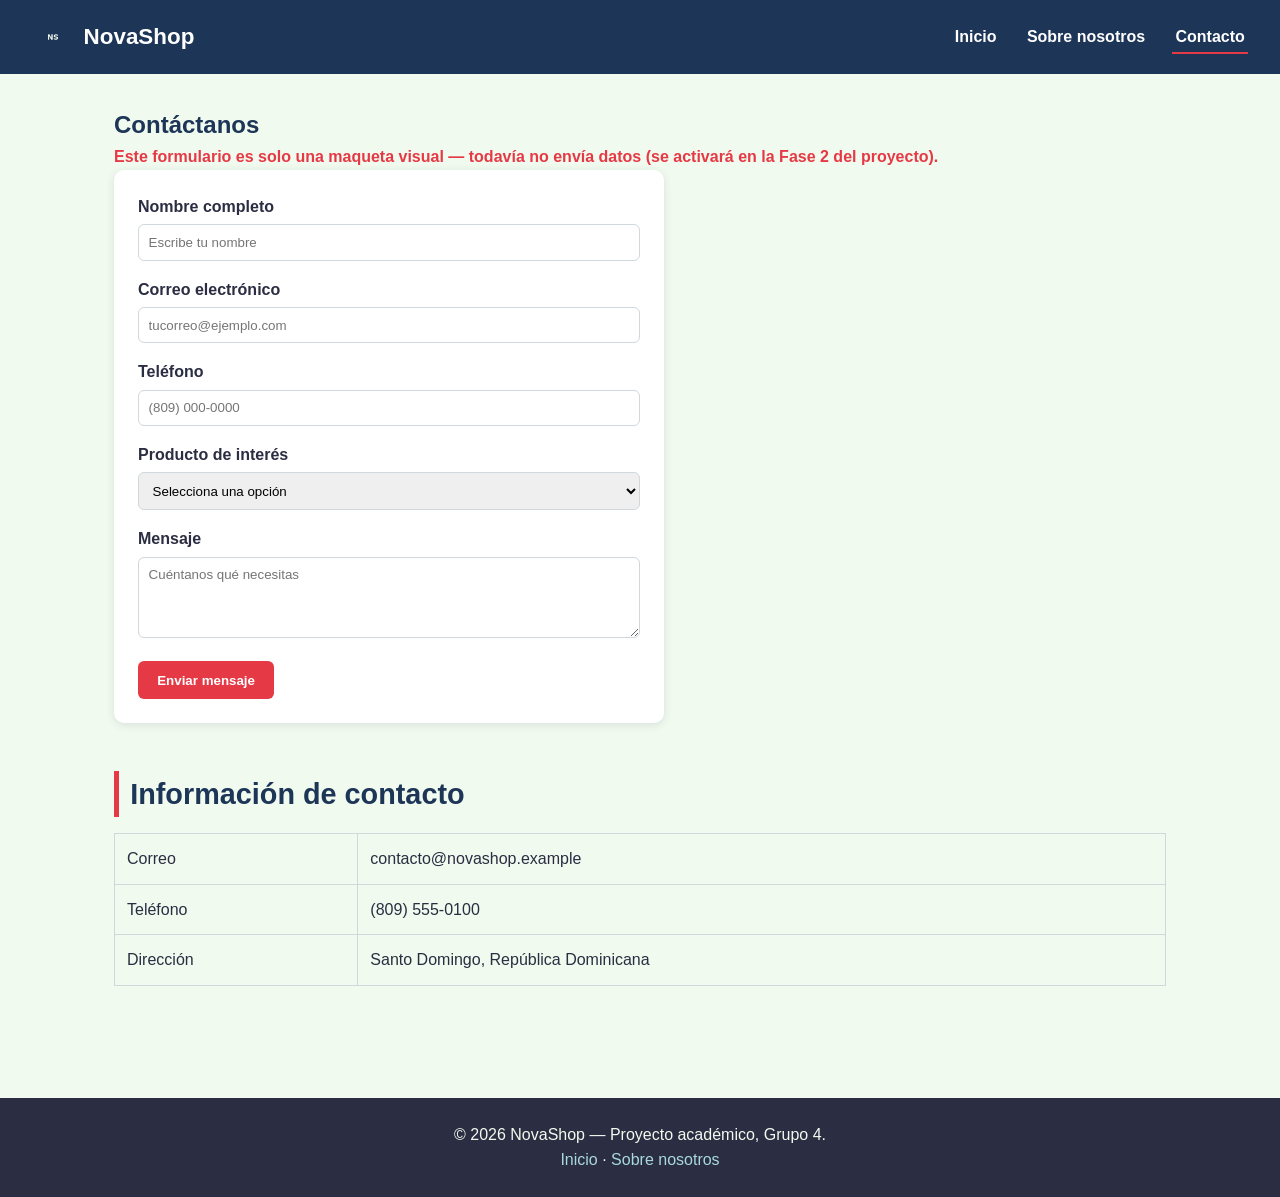
==== contacto.html @ 871a92b8 "fix: reorganiza el sitio en la raíz del repo y crea la rama fase-1-maquetacion - Mueve index.html, n" ====
<!DOCTYPE html>
<html lang="es">
<head>
  <meta charset="UTF-8">
  <meta name="viewport" content="width=device-width, initial-scale=1.0">
  <title>NovaShop — Contacto</title>
  <link rel="stylesheet" href="css/styles.css">
</head>
<body>

  <header id="site-header">
    <div class="logo">
      <img src="img/logo.png" alt="Logotipo de NovaShop">
      <span>NovaShop</span>
    </div>
    <nav>
      <ul class="nav-menu">
        <li><a href="index.html">Inicio</a></li>
        <li><a href="nosotros.html">Sobre nosotros</a></li>
        <li><a href="contacto.html" aria-current="page">Contacto</a></li>
      </ul>
    </nav>
  </header>

  <main>

    <section class="section">
      <h1>Contáctanos</h1>
      <!-- Método CSS en línea: nota puntual resaltada -->
      <p style="color:#e63946; font-weight:600;">Este formulario es solo una maqueta visual — todavía no envía datos (se activará en la Fase 2 del proyecto).</p>

      <form class="form-maquetado" action="#" method="post">
        <div>
          <label for="nombre">Nombre completo</label>
          <input type="text" id="nombre" name="nombre" placeholder="Escribe tu nombre">
        </div>

        <div>
          <label for="email">Correo electrónico</label>
          <input type="email" id="email" name="email" placeholder="tucorreo@ejemplo.com">
        </div>

        <div>
          <label for="telefono">Teléfono</label>
          <input type="tel" id="telefono" name="telefono" placeholder="(809) 000-0000">
        </div>

        <div>
          <label for="producto">Producto de interés</label>
          <select id="producto" name="producto">
            <option value="">Selecciona una opción</option>
            <option value="audifonos">Audífonos inalámbricos</option>
            <option value="smartwatch">Smartwatch deportivo</option>
            <option value="mochila">Mochila para laptop</option>
            <option value="lampara">Lámpara LED de escritorio</option>
            <option value="otro">Otro</option>
          </select>
        </div>

        <div>
          <label for="mensaje">Mensaje</label>
          <textarea id="mensaje" name="mensaje" rows="4" placeholder="Cuéntanos qué necesitas"></textarea>
        </div>

        <button type="submit">Enviar mensaje</button>
      </form>
    </section>

    <section class="section">
      <h2 class="section-title">Información de contacto</h2>
      <table>
        <tbody>
          <tr><td>Correo</td><td>contacto@novashop.example</td></tr>
          <tr><td>Teléfono</td><td>(809) 555-0100</td></tr>
          <tr><td>Dirección</td><td>Santo Domingo, República Dominicana</td></tr>
        </tbody>
      </table>
    </section>

  </main>

  <footer id="site-footer">
    <p>&copy; 2026 NovaShop — Proyecto académico, Grupo 4.</p>
    <p><a href="index.html">Inicio</a> · <a href="nosotros.html">Sobre nosotros</a></p>
  </footer>

</body>
</html>
---- css/styles.css ----
/* ==========================================================================
   NovaShop — Hoja de estilos externa (método CSS #3: externo)
   Este archivo se enlaza desde las 3 páginas para mantener una identidad
   visual coherente (misma paleta, tipografía y menú de navegación).
   ========================================================================== */

/* --- Variables de marca (paleta) --- */
:root {
  --color-primario: #1d3557;   /* azul profundo */
  --color-secundario: #457b9d; /* celeste */
  --color-acento: #e63946;     /* coral */
  --color-fondo: #f1faee;      /* blanco hueso */
  --color-texto: #2b2d42;      /* gris oscuro */
  --fuente-titulos: 'Poppins', 'Segoe UI', sans-serif;
  --fuente-texto: 'Inter', 'Segoe UI', sans-serif;
}

/* --- Selector de etiqueta (type selector) --- */
* {
  box-sizing: border-box;
  margin: 0;
  padding: 0;
}

body {
  font-family: var(--fuente-texto);
  color: var(--color-texto);
  background-color: var(--color-fondo);
  line-height: 1.6;
}

h1, h2, h3 {
  font-family: var(--fuente-titulos);
  color: var(--color-primario);
}

a {
  color: var(--color-secundario);
  text-decoration: none;
}

img {
  max-width: 100%;
  display: block;
  border-radius: 8px;
}

table {
  width: 100%;
  border-collapse: collapse;
  margin: 1rem 0;
}

th, td {
  border: 1px solid #cfd8dc;
  padding: 0.75rem;
  text-align: left;
}

/* --- Encabezado / navegación (selector de ID) --- */
#site-header {
  background-color: var(--color-primario);
  padding: 1rem 2rem;
  display: flex;
  align-items: center;
  justify-content: space-between;
  flex-wrap: wrap;
}

#site-header .logo {
  display: flex;
  align-items: center;
  gap: 0.6rem;
}

#site-header .logo img {
  width: 42px;
  height: 42px;
  border-radius: 50%;
}

#site-header .logo span {
  color: #fff;
  font-family: var(--fuente-titulos);
  font-size: 1.4rem;
  font-weight: 700;
}

/* --- Selector de clase (class selector): menú de navegación --- */
.nav-menu {
  list-style: none;
  display: flex;
  gap: 1.5rem;
}

.nav-menu a {
  color: #fff;
  font-weight: 600;
  padding: 0.4rem 0.2rem;
  border-bottom: 2px solid transparent;
  transition: border-color 0.2s ease;
}

.nav-menu a:hover,
.nav-menu a[aria-current="page"] {
  border-bottom: 2px solid var(--color-acento);
}

/* --- Contenedor general --- */
main {
  max-width: 1100px;
  margin: 0 auto;
  padding: 2rem 1.5rem;
}

.section {
  margin-bottom: 3rem;
}

.section-title {
  font-size: 1.8rem;
  margin-bottom: 1rem;
  border-left: 5px solid var(--color-acento);
  padding-left: 0.7rem;
}

/* --- Hero (clase) --- */
.hero {
  position: relative;
  border-radius: 12px;
  overflow: hidden;
  margin-bottom: 2rem;
}

.hero img {
  border-radius: 12px;
  width: 100%;
  height: auto;
}

.hero-text {
  background-color: var(--color-primario);
  color: #fff;
  padding: 1.5rem;
  border-radius: 0 0 12px 12px;
}

.hero-text .btn {
  display: inline-block;
  margin-top: 0.8rem;
  background-color: var(--color-acento);
  color: #fff;
  padding: 0.6rem 1.2rem;
  border-radius: 6px;
  font-weight: 600;
}

/* --- Grid de productos (clase) --- */
.product-grid {
  display: grid;
  grid-template-columns: repeat(auto-fit, minmax(220px, 1fr));
  gap: 1.5rem;
}

.product-card {
  background: #fff;
  border-radius: 10px;
  overflow: hidden;
  box-shadow: 0 2px 8px rgba(29, 53, 87, 0.12);
}

.product-card .info {
  padding: 1rem;
}

.product-card .price {
  font-weight: 700;
  color: var(--color-primario);
}

/* --- Formulario maquetado (contacto.html) --- */
.form-maquetado {
  background: #fff;
  padding: 1.5rem;
  border-radius: 10px;
  box-shadow: 0 2px 8px rgba(29, 53, 87, 0.12);
  display: grid;
  gap: 1rem;
  max-width: 550px;
}

.form-maquetado label {
  font-weight: 600;
  display: block;
  margin-bottom: 0.3rem;
}

.form-maquetado input,
.form-maquetado select,
.form-maquetado textarea {
  width: 100%;
  padding: 0.6rem;
  border: 1px solid #cfd8dc;
  border-radius: 6px;
  font-family: var(--fuente-texto);
}

.form-maquetado button {
  background-color: var(--color-acento);
  color: #fff;
  border: none;
  padding: 0.7rem 1.2rem;
  border-radius: 6px;
  font-weight: 700;
  cursor: pointer;
  justify-self: start;
}

/* --- Footer (selector de ID) --- */
#site-footer {
  background-color: var(--color-texto);
  color: #f1faee;
  text-align: center;
  padding: 1.5rem;
  margin-top: 2rem;
}

#site-footer a {
  color: #a8dadc;
}

@media (max-width: 640px) {
  #site-header {
    flex-direction: column;
    gap: 1rem;
  }
  .nav-menu {
    gap: 1rem;
  }
}
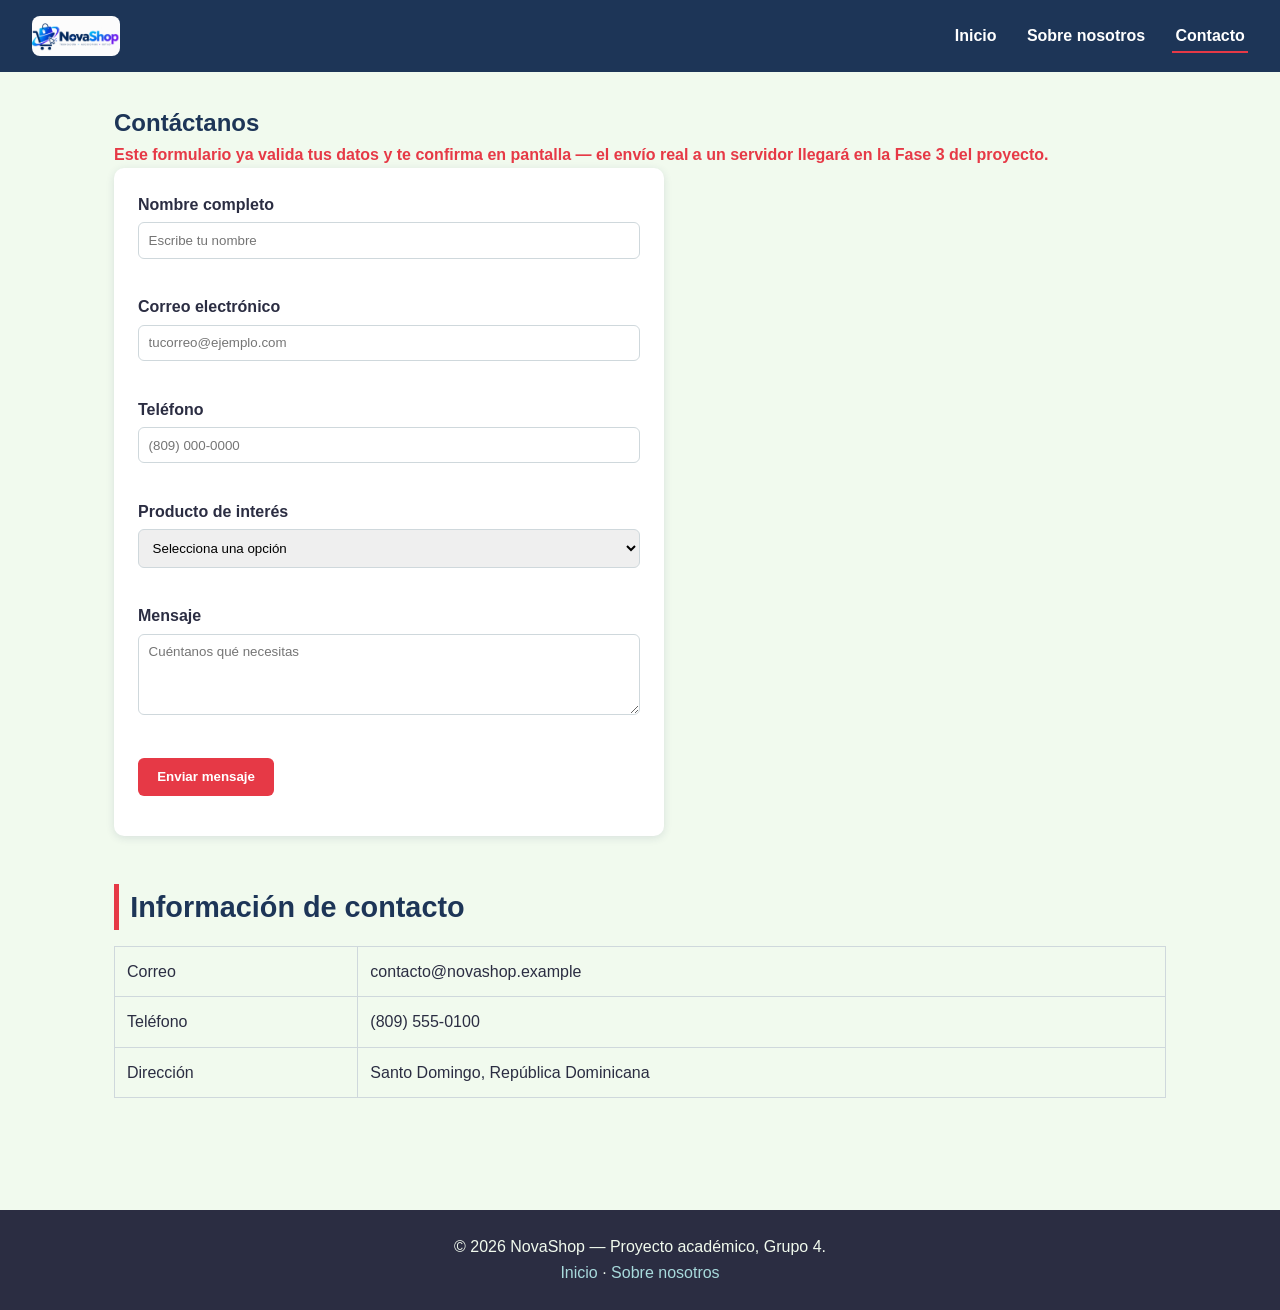
==== commit 6325e253: "Add product filter and contact form validation Fase 2: Add dynamic product search/filter and client-" ====
--- a/contacto.html
+++ b/contacto.html
@@ -27,22 +27,25 @@
     <section class="section">
       <h1>Contáctanos</h1>
       <!-- Método CSS en línea: nota puntual resaltada -->
-      <p style="color:#e63946; font-weight:600;">Este formulario es solo una maqueta visual — todavía no envía datos (se activará en la Fase 2 del proyecto).</p>
+      <p style="color:#e63946; font-weight:600;">Este formulario ya valida tus datos y te confirma en pantalla — el envío real a un servidor llegará en la Fase 3 del proyecto.</p>
 
-      <form class="form-maquetado" action="#" method="post">
+      <form class="form-maquetado" id="form-contacto" action="#" method="post" novalidate>
         <div>
           <label for="nombre">Nombre completo</label>
           <input type="text" id="nombre" name="nombre" placeholder="Escribe tu nombre">
+          <span class="error-mensaje" id="error-nombre"></span>
         </div>
 
         <div>
           <label for="email">Correo electrónico</label>
           <input type="email" id="email" name="email" placeholder="tucorreo@ejemplo.com">
+          <span class="error-mensaje" id="error-email"></span>
         </div>
 
         <div>
           <label for="telefono">Teléfono</label>
           <input type="tel" id="telefono" name="telefono" placeholder="(809) 000-0000">
+          <span class="error-mensaje" id="error-telefono"></span>
         </div>
 
         <div>
@@ -55,14 +58,17 @@
             <option value="lampara">Lámpara LED de escritorio</option>
             <option value="otro">Otro</option>
           </select>
+          <span class="error-mensaje" id="error-producto"></span>
         </div>
 
         <div>
           <label for="mensaje">Mensaje</label>
           <textarea id="mensaje" name="mensaje" rows="4" placeholder="Cuéntanos qué necesitas"></textarea>
+          <span class="error-mensaje" id="error-mensaje"></span>
         </div>
 
         <button type="submit">Enviar mensaje</button>
+        <p id="form-mensaje-exito" aria-live="polite"></p>
       </form>
     </section>
 
@@ -84,5 +90,7 @@
     <p><a href="index.html">Inicio</a> · <a href="nosotros.html">Sobre nosotros</a></p>
   </footer>
 
+  <!-- Fase 2: JavaScript para validar el formulario -->
+  <script src="js/validacion.js" defer></script>
 </body>
 </html>
--- a/css/styles.css
+++ b/css/styles.css
@@ -74,9 +74,14 @@
 }
 
 #site-header .logo img {
-  width: 42px;
-  height: 42px;
-  border-radius: 50%;
+  width: auto;
+  height: 40px;
+}
+
+#site-header .logo span {
+  /* El logo ya incluye el nombre "NovaShop" escrito, así que ocultamos
+     el texto duplicado para no repetirlo. */
+  display: none;
 }
 
 #site-header .logo span {
@@ -176,6 +181,30 @@
 .product-card .price {
   font-weight: 700;
   color: var(--color-primario);
+}
+
+/* --- Beneficios (sección "¿Por qué comprar en NovaShop?") --- */
+.beneficios-contenedor {
+  display: grid;
+  grid-template-columns: repeat(auto-fit, minmax(200px, 1fr));
+  gap: 1.5rem;
+}
+
+.beneficio-card {
+  background: #fff;
+  border-radius: 10px;
+  padding: 1.2rem;
+  text-align: center;
+  box-shadow: 0 2px 8px rgba(29, 53, 87, 0.12);
+}
+
+.beneficio-card img {
+  margin: 0 auto 0.8rem;
+}
+
+.beneficio-card h3 {
+  font-size: 1.05rem;
+  margin-bottom: 0.4rem;
 }
 
 /* --- Formulario maquetado (contacto.html) --- */
@@ -238,3 +267,77 @@
     gap: 1rem;
   }
 }
+
+/* ==========================================================================
+   Fase 2 — Estilos para el buscador/filtro de productos (index.html) y
+   para la validación del formulario de contacto (contacto.html).
+   ========================================================================== */
+
+/* --- Barra de filtro de productos --- */
+.filtro-productos {
+  display: flex;
+  flex-wrap: wrap;
+  align-items: flex-end;
+  gap: 1rem;
+  background: #fff;
+  padding: 1rem 1.2rem;
+  border-radius: 10px;
+  box-shadow: 0 2px 8px rgba(29, 53, 87, 0.12);
+  margin-bottom: 1.5rem;
+}
+
+.filtro-productos label {
+  font-weight: 600;
+  display: block;
+  margin-bottom: 0.3rem;
+  font-size: 0.9rem;
+}
+
+.filtro-productos select,
+.filtro-productos input {
+  padding: 0.5rem 0.6rem;
+  border: 1px solid #cfd8dc;
+  border-radius: 6px;
+  font-family: var(--fuente-texto);
+}
+
+#contador-resultados {
+  margin-left: auto;
+  font-size: 0.9rem;
+  color: var(--color-secundario);
+  font-weight: 600;
+}
+
+.sin-resultados {
+  grid-column: 1 / -1;
+  background: #fff;
+  border-radius: 10px;
+  padding: 1.5rem;
+  text-align: center;
+  color: var(--color-texto);
+}
+
+/* --- Validación del formulario de contacto --- */
+.campo-invalido {
+  border-color: var(--color-acento) !important;
+  outline: 1px solid var(--color-acento);
+}
+
+.error-mensaje {
+  display: block;
+  color: var(--color-acento);
+  font-size: 0.85rem;
+  margin-top: 0.3rem;
+  min-height: 1.1em;
+}
+
+.mensaje-exito {
+  display: block;
+  margin-top: 0.5rem;
+  background-color: #e9f7ef;
+  color: #1e6b3d;
+  border: 1px solid #a8dab0;
+  border-radius: 6px;
+  padding: 0.7rem 1rem;
+  font-weight: 600;
+}
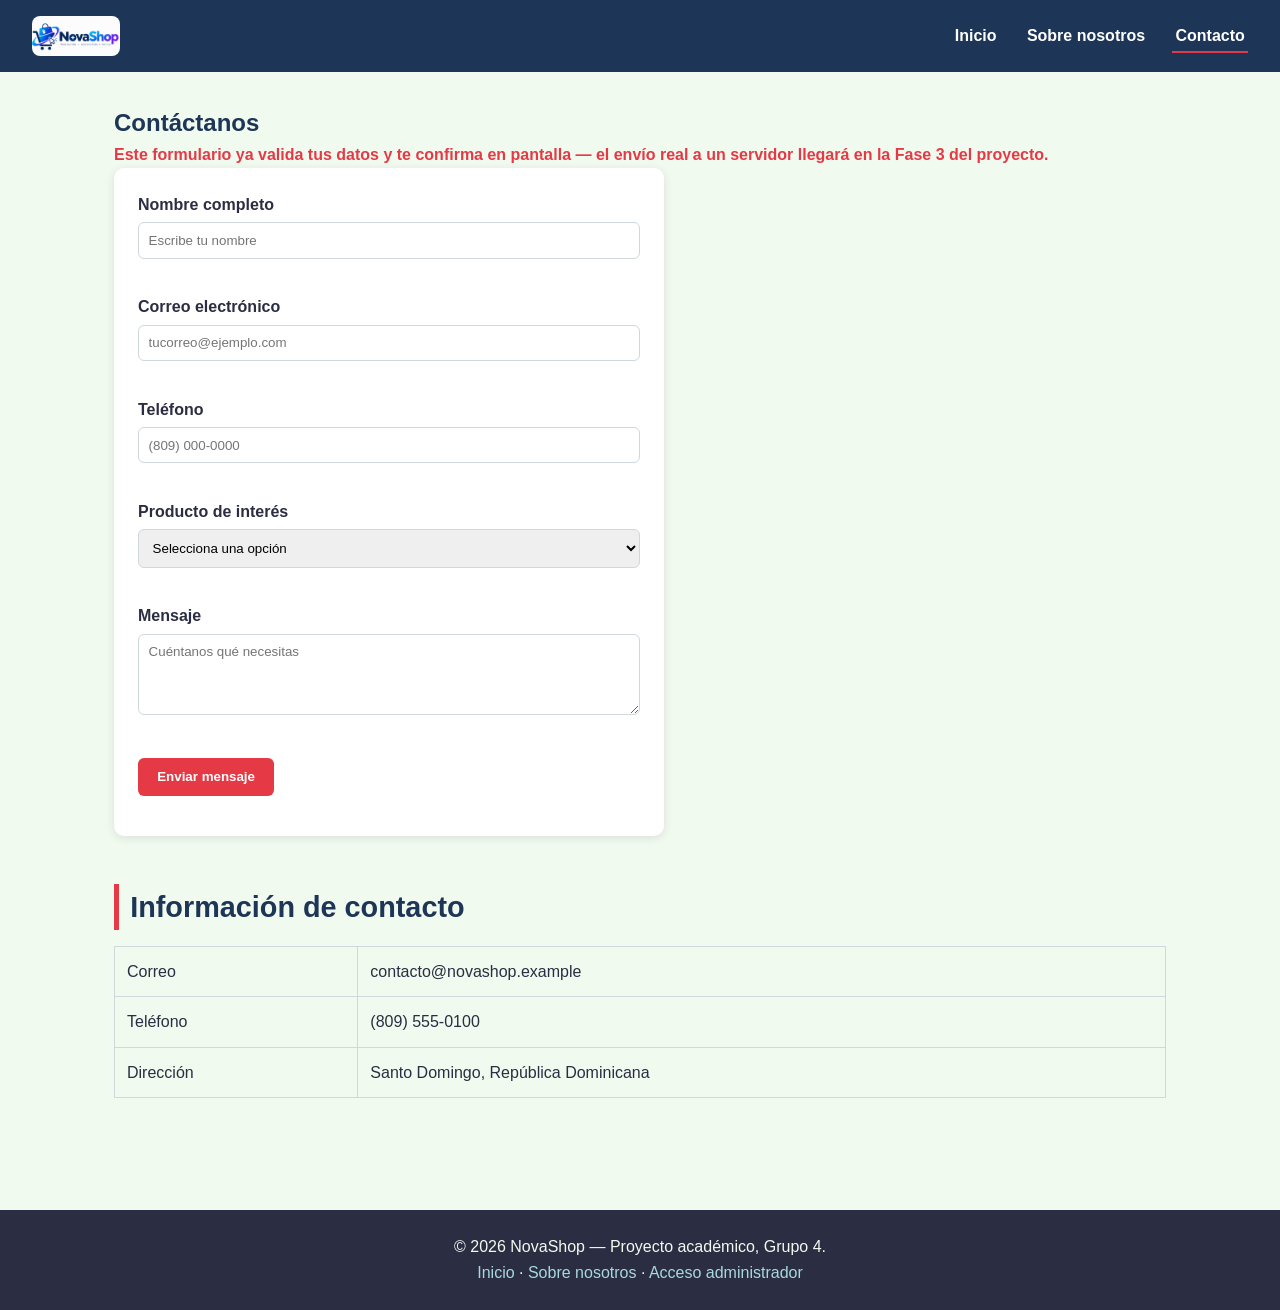
==== commit d7297e68: "Agregar Acceso de Admin en el Footer" ====
--- a/contacto.html
+++ b/contacto.html
@@ -15,7 +15,7 @@
     </div>
     <nav>
       <ul class="nav-menu">
-        <li><a href="index.html">Inicio</a></li>
+        <li><a href="index.php">Inicio</a></li>
         <li><a href="nosotros.html">Sobre nosotros</a></li>
         <li><a href="contacto.html" aria-current="page">Contacto</a></li>
       </ul>
@@ -44,7 +44,7 @@
 
         <div>
           <label for="telefono">Teléfono</label>
-          <input type="tel" id="telefono" name="telefono" placeholder="(809) 000-0000">
+          <input type="tel" id="telefono" name="telefono" inputmode="numeric" placeholder="(809) 000-0000">
           <span class="error-mensaje" id="error-telefono"></span>
         </div>
 
@@ -87,7 +87,7 @@
 
   <footer id="site-footer">
     <p>&copy; 2026 NovaShop — Proyecto académico, Grupo 4.</p>
-    <p><a href="index.html">Inicio</a> · <a href="nosotros.html">Sobre nosotros</a></p>
+    <p><a href="index.php">Inicio</a> · <a href="nosotros.html">Sobre nosotros</a> · <a href="admin/index.php">Acceso administrador</a></p>
   </footer>
 
   <!-- Fase 2: JavaScript para validar el formulario -->
